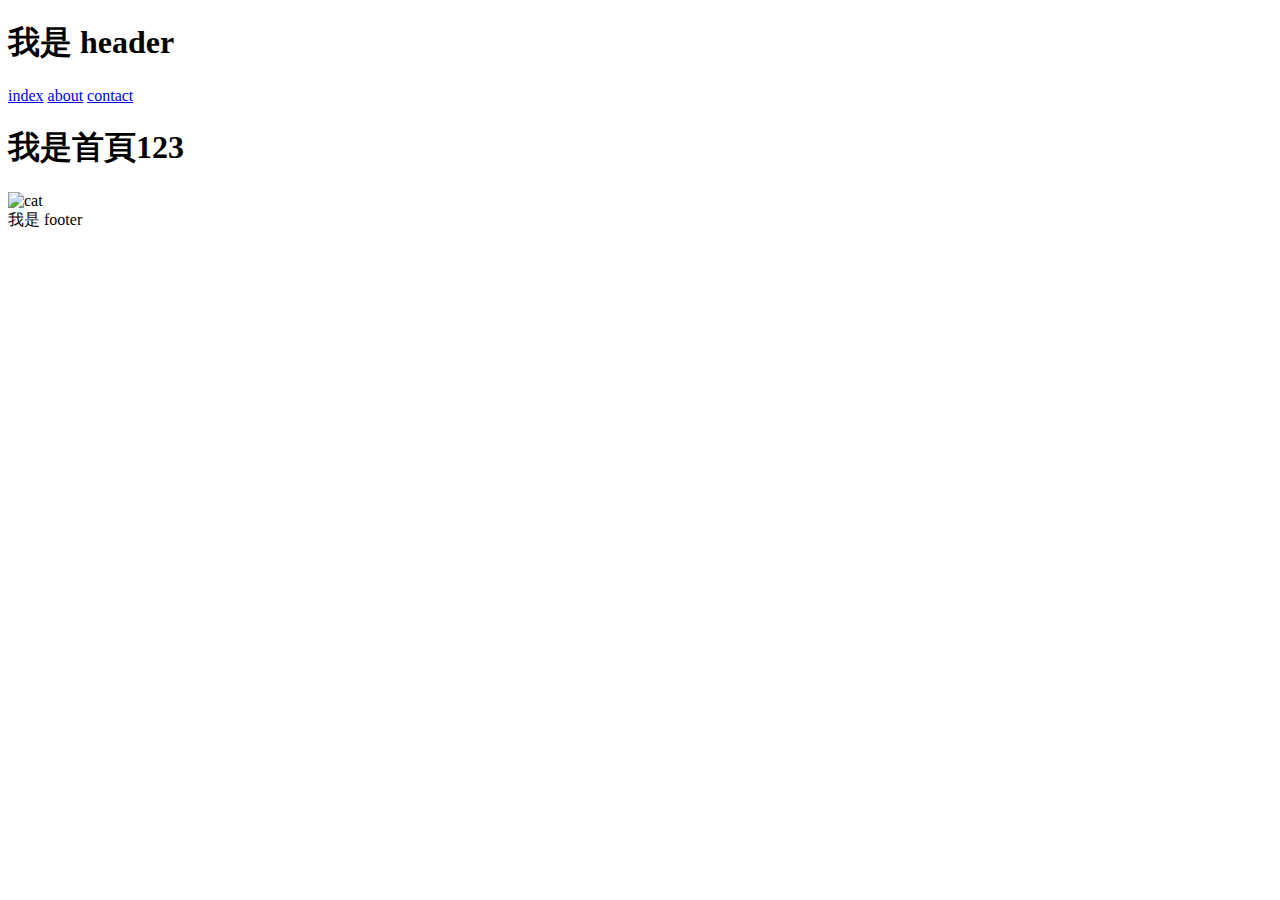
==== index.html @ 2cbc74a1 "Updates" ====
<!DOCTYPE html>
<html lang="en">
  <head>
    <meta charset="UTF-8" />
    <meta http-equiv="X-UA-Compatible" content="IE=edge" />
    <meta name="viewport" content="width=device-width, initial-scale=1.0" />
    <title>index</title>
    <script type="module" crossorigin src="/2024_week4/assets/main-2d761428.js"></script>
    <link rel="stylesheet" href="/2024_week4/assets/main-4cfea7bd.css">
  </head>
  <body>
    <h1 class="header">我是 header</h1>
<a href="index.html">index</a>
<a href="about.html">about</a>
<a href="contact.html">contact</a>
    <h1 class="index-title">我是首頁123</h1>
    <img src="/2024_week4/assets/cat-0c0689ae.jpg" style="width: 300px;" alt="cat">

    <footer class="footer">我是 footer</footer>
    
  </body>
</html>
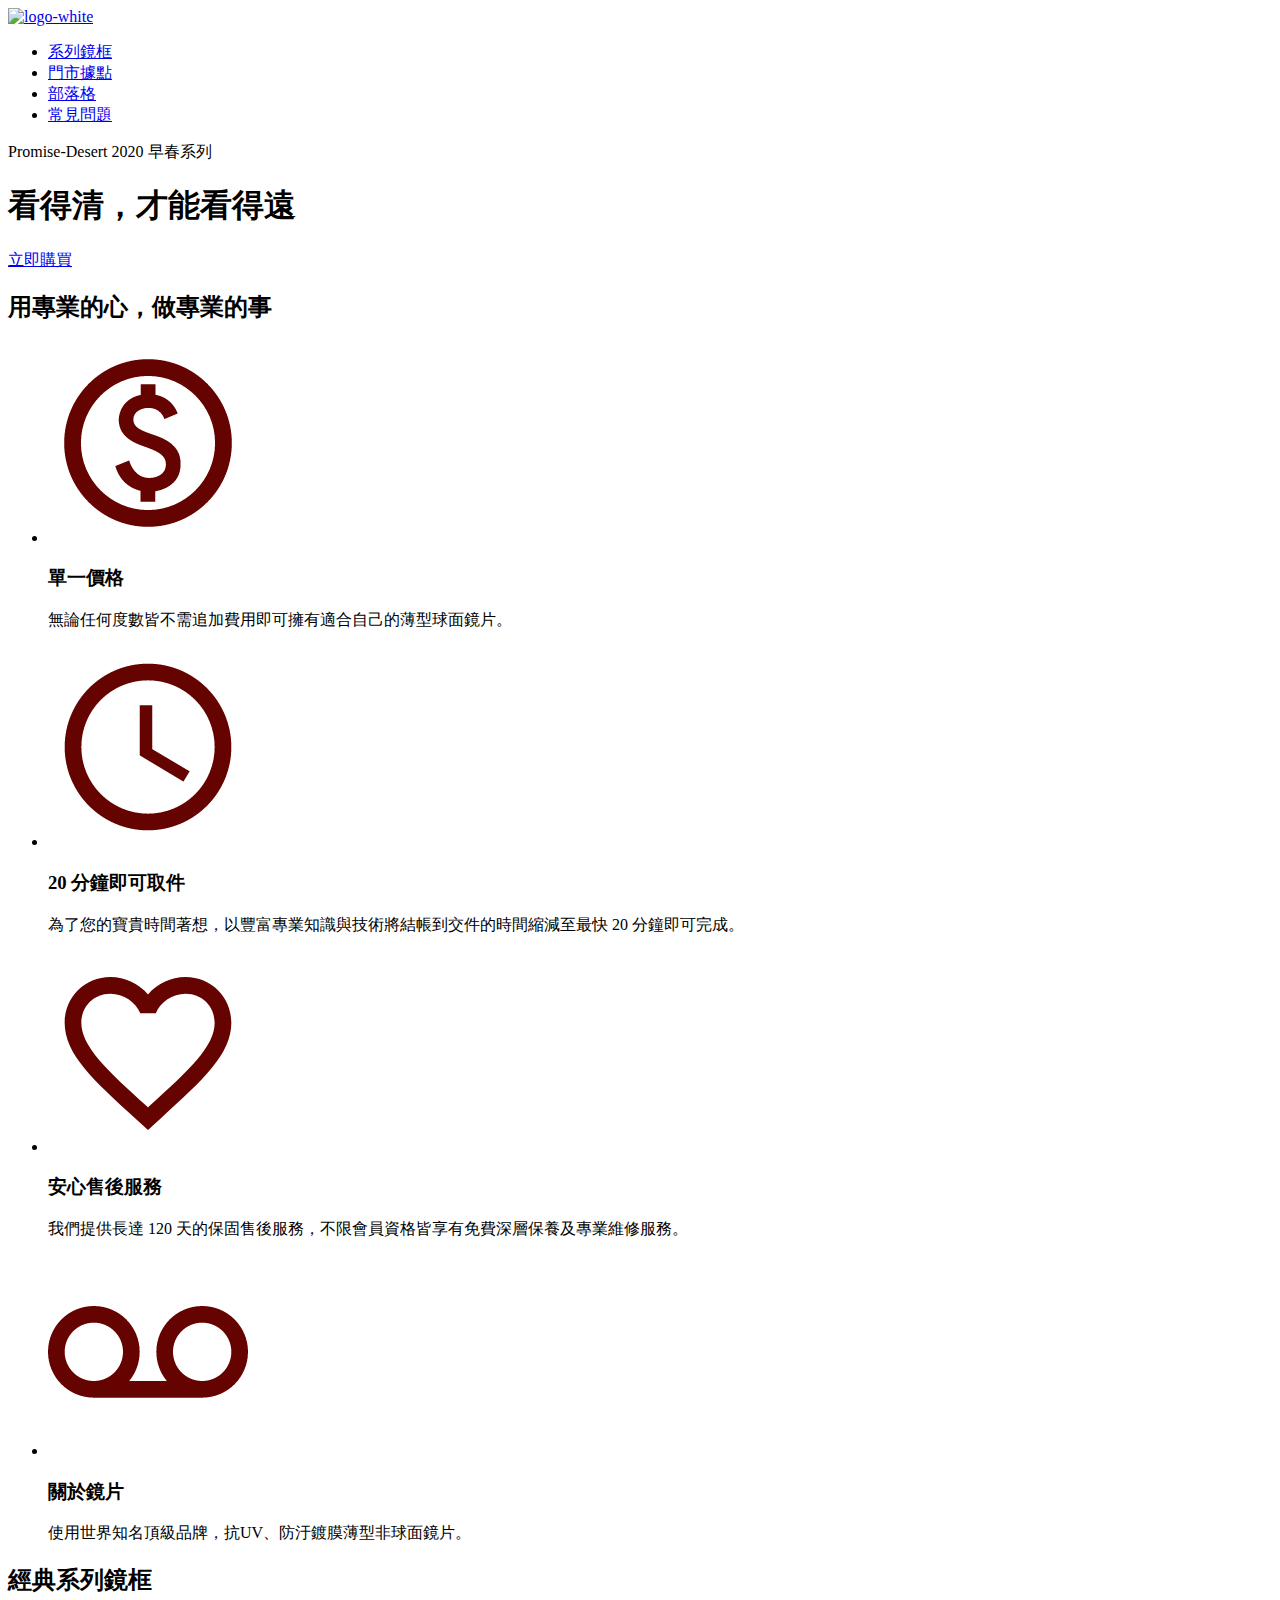
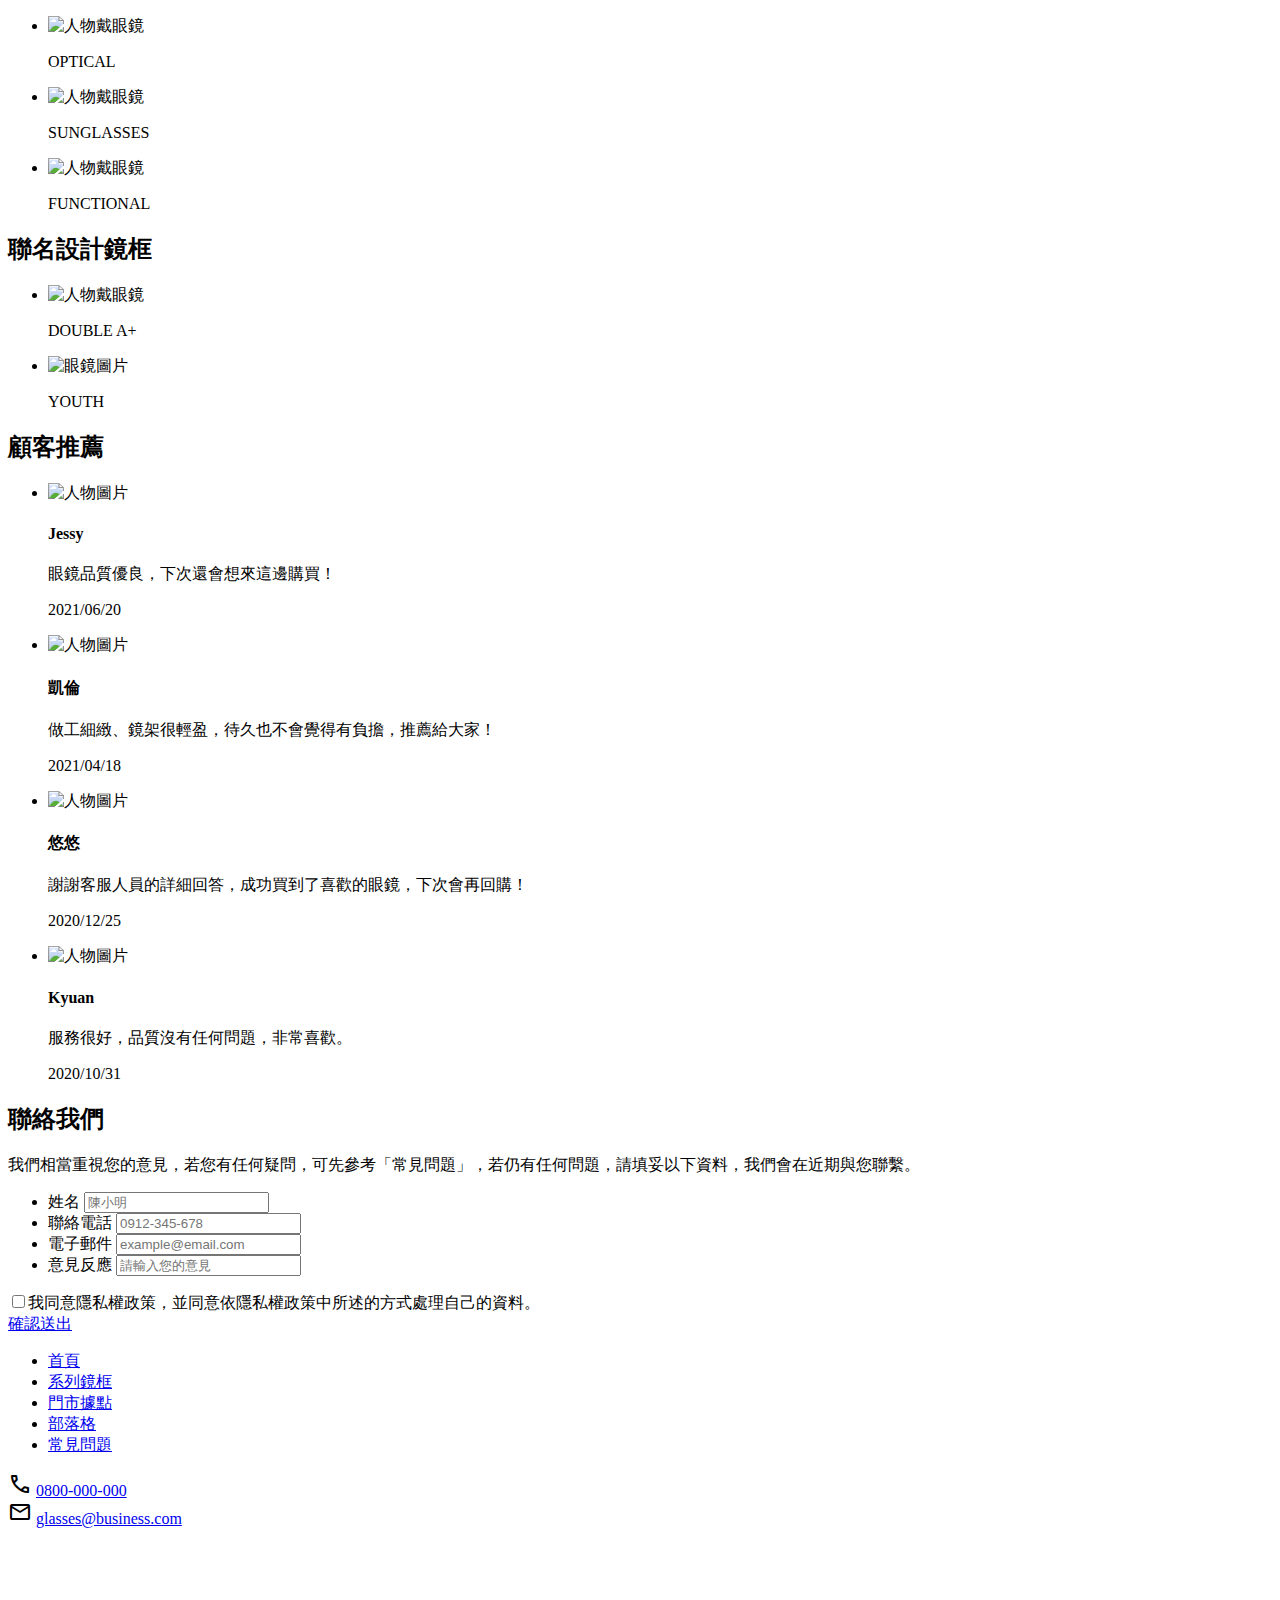
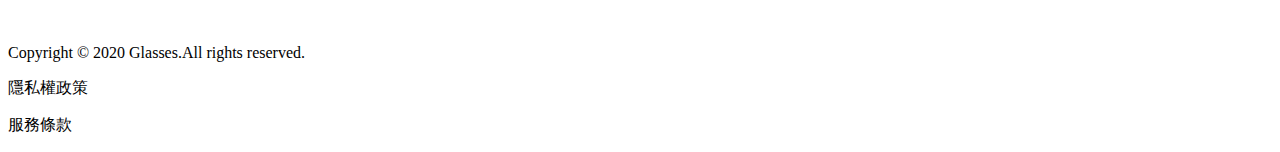
==== commit 6ebe3df0: "Updates" ====
--- a/index.html
+++ b/index.html
@@ -1,22 +1,261 @@
 <!DOCTYPE html>
-<html lang="en">
+<html lang="zh-hant">
   <head>
     <meta charset="UTF-8" />
     <meta http-equiv="X-UA-Compatible" content="IE=edge" />
     <meta name="viewport" content="width=device-width, initial-scale=1.0" />
-    <title>index</title>
-    <script type="module" crossorigin src="/2024_week4/assets/main-2d761428.js"></script>
-    <link rel="stylesheet" href="/2024_week4/assets/main-4cfea7bd.css">
+    <title>W4-多頁式網頁</title>
+    <link rel="preconnect" href="https://fonts.googleapis.com">
+    <link rel="preconnect" href="https://fonts.gstatic.com" crossorigin>
+    <link href="https://fonts.googleapis.com/css2?family=Bruno+Ace+SC&family=Noto+Sans+TC:wght@100..900&display=swap" rel="stylesheet">
+    <link href="https://fonts.googleapis.com/css2?family=Bruno+Ace+SC&family=Noto+Sans+TC:wght@100..900&family=Roboto:ital,wght@0,100;0,300;0,400;0,500;0,700;0,900;1,100;1,300;1,400;1,500;1,700;1,900&display=swap" rel="stylesheet">
+    <link rel="stylesheet" href="https://fonts.googleapis.com/css2?family=Material+Symbols+Outlined:opsz,wght,FILL,GRAD@20..48,100..700,0..1,-50..200" />
+    <script type="module" crossorigin src="/2024_week4/assets/main-a97ea4c1.js"></script>
+    <link rel="stylesheet" href="/2024_week4/assets/main-147b3e58.css">
   </head>
   <body>
-    <h1 class="header">我是 header</h1>
-<a href="index.html">index</a>
-<a href="about.html">about</a>
-<a href="contact.html">contact</a>
-    <h1 class="index-title">我是首頁123</h1>
-    <img src="/2024_week4/assets/cat-0c0689ae.jpg" style="width: 300px;" alt="cat">
-
-    <footer class="footer">我是 footer</footer>
+    <header class="bg-1">
+    <div class="container ">
+        <div class="header-content d-flex jc-sb aic">
+            <div class="header-img"> 
+                <a href="./index.html"><img src="https://github.com/hexschool/2022-web-layout-training/blob/main/week3-4/logo-white.png?raw=true" alt="logo-white">
+                </a>
+            </div>
+            <ul class="d-flex aic text-white">
+                <li class="text-20"><a href="#">系列鏡框</a></li>
+                <li class="text-20"><a href="stores.html">門市據點</a></li>
+                <li class="text-20"><a href="#">部落格</a></li>
+                <li class="text-20"><a href="#">常見問題</a></li>
+            </ul>
+        </div>
+    </div>
+ </header>
+
+  <!-- banner-->
+
+  <section class="banner-bg">
+      <div class="container d-flex jc-fe aic">
+          <div class="banner-text">
+              <p>Promise-Desert 2020 早春系列</p>
+              <h1>看得清，才能看得遠</h1>
+              <a href="#" class="banner-btn">立即購買</a>
+          </div>
+      </div>
+  </section>
+
+  <!-- intro -->
+
+  <section class="intro bg-2">
+      <div class="container pt-20 pb-20">
+          <h2>用專業的心，做專業的事</h2>
+          <ul class="intro-list d-flex pt-6">
+              <li class="intro-item ">
+                  <div class="intro-img ">
+                     <img src="[data-uri]" alt="價格圖示"></img>
+                  </div>
+                  <h3>單一價格</h3>
+                  <p>無論任何度數皆不需追加費用即可擁有適合自己的薄型球面鏡片。</p>
+              </li>
+              <li class="intro-item ">
+                  <div class="intro-img">
+                     <img src="[data-uri]" alt="時間圖示"></img>
+                  </div>
+                  <h3>20 分鐘即可取件</h3>
+                  <p>為了您的寶貴時間著想，以豐富專業知識與技術將結帳到交件的時間縮減至最快 20 分鐘即可完成。</p>
+              </li>
+              <li class="intro-item ">
+                  <div class="intro-img">
+                     <img src="[data-uri]" alt="愛心圖示"></img>
+                  </div>
+                  <h3>安心售後服務</h3>
+                  <p>我們提供長達 120 天的保固售後服務，不限會員資格皆享有免費深層保養及專業維修服務。</p>
+              </li>
+              <li class="intro-item">
+                  <div class="intro-img">
+                     <img src="[data-uri]" alt="眼鏡圖示"></img>
+                  </div>
+                  <h3>關於鏡片</h3>
+                  <p >使用世界知名頂級品牌，抗UV、防汙鍍膜薄型非球面鏡片。</p>
+              </li>
+          </ul>
+      </div>
+  </section>
+
+  <!-- product -->
+
+  <section class="product">
+      <div class="container pt-20 pb-20">
+          <h2>經典系列鏡框</h2>
+          <ul class="product-list d-flex">
+              <li class="product-item mr-6">
+                  <img src="/2024_week4/assets/home-section3-1-bb26ab65.png" alt="人物戴眼鏡">
+                  <p class="text-italic">OPTICAL</p>
+              </li>
+              <li class="product-item mr-6">
+                  <img src="/2024_week4/assets/home-section3-2-38fdd6aa.png" alt="人物戴眼鏡">
+                  <p class="text-italic">SUNGLASSES</p>
+              </li>
+              <li class="product-item">
+                  <img src="/2024_week4/assets/home-section3-3-52db7b9d.png" alt="人物戴眼鏡">
+                  <p class="text-italic">FUNCTIONAL</p>
+              </li>
+          </ul>
+      </div>
+  </section>
+
+ <!-- content -->
+
+ <section class="content">
+  <div class="container pt-20 pb-20">
+      <h2>聯名設計鏡框</h2>
+      <ul class="content-list d-flex ">
+          <li class="content-item">
+              <picture>
+                  <source srcset="/2024_week4/assets/home-section4-1-sm-a801b136.png " media="(max-width: 768px)">
+                  <img class=".content-img-1" src="/2024_week4/assets/home-section4-1-59894574.png" alt="人物戴眼鏡">
+              </picture>
+              <div class="content-text">
+                  <p class="text-italic pt-2 pb-2">DOUBLE A+</p>
+              </div>
+          </li>
+          <li class="content-item">
+              <picture>
+                  <source srcset="/2024_week4/assets/home-section4-2-sm-2f57b61a.png " media="(max-width: 768px)">
+                  <img  class="content-img-2" src="/2024_week4/assets/home-section4-2-daaeb8bc.png" alt="眼鏡圖片">
+              </picture>
+              <div class="content-text">
+                  <p class="text-italic pt-2 pb-2">YOUTH</p>
+              </div>              
+          </li>
+      </ul>
+  </div>
+ </section>
+
+  <!-- recommend -->
+
+  <section class="recommend">
+      <div class="container pt-20 pb-20">
+          <h2 class="mb-12">顧客推薦</h2>
+          <ul class="recommend-list d-flex ">
+              <li class="recommend-item mr-6">
+                  <img src="/2024_week4/assets/home-section5-1-75717951.png" alt="人物圖片">
+                  <div class="recommend-content">
+                      <div class="recommend-text">
+                          <h4 class="mb-2">Jessy</h4>
+                          <p>眼鏡品質優良，下次還會想來這邊購買！</p>
+                       </div>
+                       <p class="recommend-p">2021/06/20</p>
+                  </div>                
+              </li>
+              <li class="recommend-item mr-6">
+                  <img src="/2024_week4/assets/home-section5-2-bf28c8b7.png" alt="人物圖片">
+                  <div class="recommend-content">
+                      <div class="recommend-text">
+                          <h4 class="mb-2">凱倫</h4>
+                          <p>做工細緻、鏡架很輕盈，待久也不會覺得有負擔，推薦給大家！</p>
+                      </div>
+                      <p class="recommend-p">2021/04/18</p>
+                  </div>                  
+                </li>
+              <li class="recommend-item mr-6">
+                  <img src="/2024_week4/assets/home-section5-3-978a0702.png" alt="人物圖片">
+                  <div class="recommend-content">
+                      <div class="recommend-text">
+                          <h4 class="mb-2">悠悠</h4>
+                          <p>謝謝客服人員的詳細回答，成功買到了喜歡的眼鏡，下次會再回購！</p>
+                      </div>
+                      <p class="recommend-p">2020/12/25</p>
+                  </div>                                                                 
+              </li>
+              <li class="recommend-item">
+                  <img src="/2024_week4/assets/home-section5-4-cc3480ec.png" alt="人物圖片">
+                  <div class="recommend-content">
+                      <div class="recommend-text">
+                          <h4 class="mb-2">Kyuan</h4>
+                          <p>服務很好，品質沒有任何問題，非常喜歡。</p>
+                      </div>
+                      <p class="recommend-p">2020/10/31</p>   
+                  <div>                                                                   
+              </li>   
+          </ul>         
+      </div>
+  </section>
+
+  <!-- contact -->
+
+  <section class="contact bg-2">
+      <div class="container pt-20 pb-20 d-flex jcc"> 
+          <div class="contact-content">
+              <h2 class="mb-12">聯絡我們</h2>
+              <P class="text-20 mb-6">我們相當重視您的意見，若您有任何疑問，可先參考「常見問題」，若仍有任何問題，請填妥以下資料，我們會在近期與您聯繫。</P>
+              <ul>
+                  <li class="contact-item mb-4">
+                      <label for="name">姓名</label>
+                      <input  class="contact-block pb3 mt-2" type="text" id="name" placeholder="陳小明">
+                  </li>
+                  <li class="contact-item mb-4">
+                      <label for="mobile">聯絡電話</label>
+                      <input class="contact-block pb3 mt-2" type="text" id="mobile" placeholder="0912-345-678">
+                  </li>
+                  <li class="contact-item mb-4">
+                      <label for="mail">電子郵件</label>
+                      <input class="contact-block pb3 mt-2" type="text" id="mail"      placeholder="example@email.com">
+                  </li>
+  
+                  <li class="contact-item mb-4">
+                      <label for="feedback">意見反應</label>
+                      <input class="contact-block pb106 mt-2" type="text" id="feedback" placeholder="請輸入您的意見">
+                  </li>      
+              </ul>
+              <div class="mb-12">
+                  <input type="checkbox">我同意隱私權政策，並同意依隱私權政策中所述的方式處理自己的資料。
+              </div>
+              <div class="ta-c">
+                  <a class="contact-btn" href="#">確認送出</a>      
+              </div>
+          </div>
+      </div>
+  </section>
+ 
+    <footer class="bg-1 text-white">
+    <div class="container pt-12 pb-8">
+        <div class="footer-content d-flex jc-sb pb-8">
+            <div class="footer-main">
+                <ul class="footer-list d-flex aic pt-4 gap-12">
+                    <li><a href="#">首頁</a></li>
+                    <li><a href="#">系列鏡框</a></li>
+                    <li><a href="#">門市據點</a></li>
+                    <li><a href="#">部落格</a></li>
+                    <li><a href="#">常見問題</a></li>
+                </ul>               
+                <div class="footer-item d-flex mt-9 mb-2 text-36 aic mt-0">
+                    <span class="material-symbols-outlined ">
+                        call
+                    </span>           
+                    <a href="tel:0800-000-000">0800-000-000</a>                  
+                </div> 
+                <div class="footer-item d-flex text-36 aic ">
+                    <span class="material-symbols-outlined">
+                        mail
+                    </span>
+                    <a href="mail:glasses@business.com">glasses@business.com</a>
+                </div> 
+            </div>
+            <div class="footer-img d-flex gap-8">
+                <a href="#"><img src="[data-uri]" alt="FB圖示"></a>
+                <a href="#"><img src="[data-uri]" alt="IG圖示"></a>
+                <a href="#"><img src="[data-uri]" alt="Line圖示"></a>
+            </div> 
+        </div>
+        <div class="footer-item footer-item-4 d-flex jc-sb  ">
+            <p>Copyright © 2020 Glasses.All rights reserved.</p>
+            <div class="footer-item-p d-flex aic gap-12 text-14">
+                <p>隱私權政策</p>
+                <p>服務條款</p>
+            </div>
+        </div>        
+    </div>
+   </footer>
     
   </body>
 </html>
